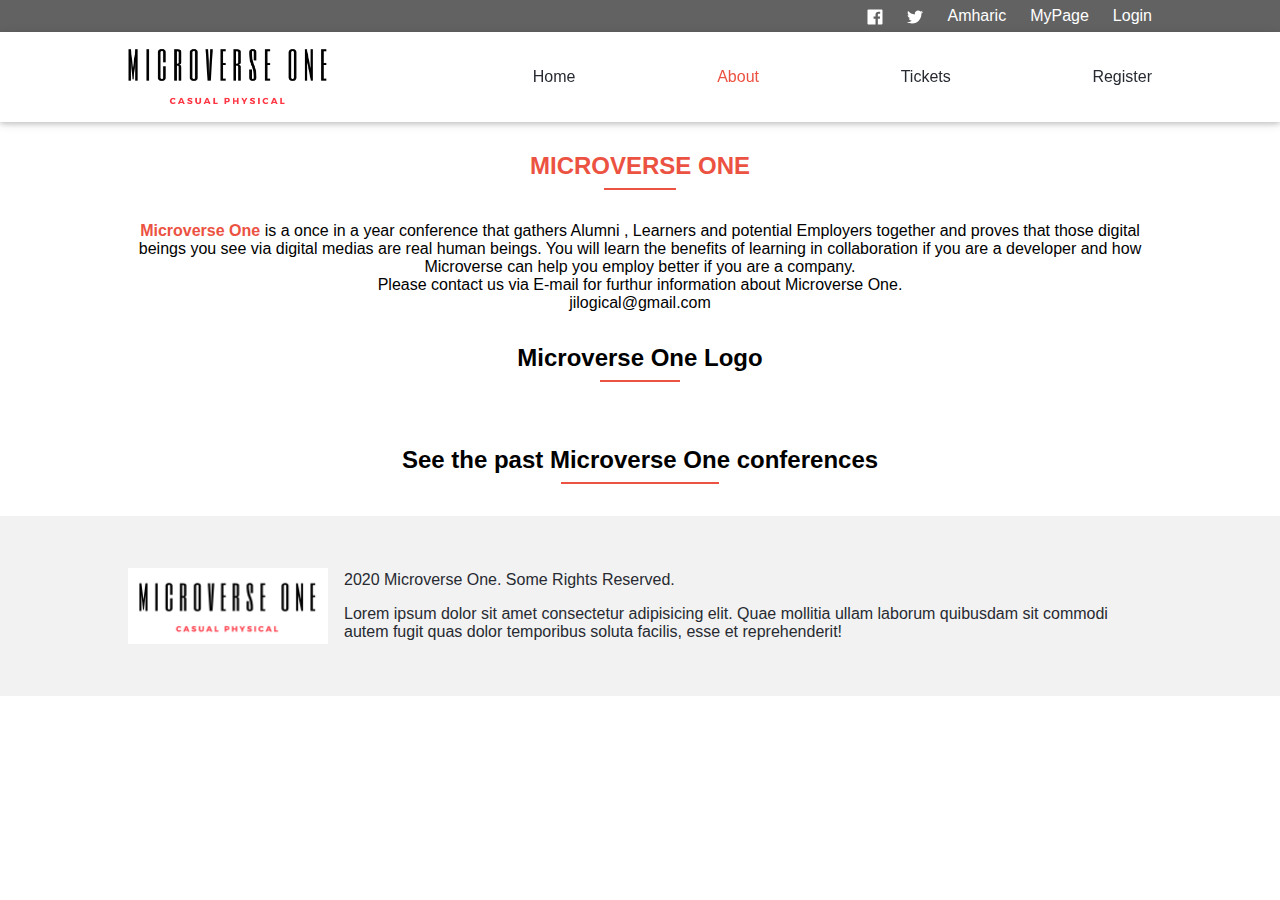
==== about.html @ 2afc07e2 "Created a common stylesheet and made it accessible by multiple pages" ====
<!DOCTYPE html>
<html lang="en">

<head>
  <meta charset="UTF-8">
  <meta name="viewport" content="width=device-width, initial-scale=1.0">
  <title>About | Microverse One </title>
  <link rel="stylesheet" href="styles/common.css">
  <!-- <link rel="stylesheet" href="styles/main.css"> -->
  <link rel="shortcut icon" href="/images/MO.png" type="image/x-icon">
  <link rel="stylesheet" href="https://stackpath.bootstrapcdn.com/font-awesome/4.7.0/css/font-awesome.min.css" />
</head>

<body>
  <nav>
    <ul class="social-link-nav page-pad-lg">
      <li><a href="#"><img src="./images/facebook.svg" alt="facebook"></a></li>
      <li><a href="#"><img src="./images/twitter.svg" alt="twitter"></a></li>
      <li><a href="#">Amharic</a></li>
      <li><a href="#">MyPage</a></li>
      <li><a href="#">Login</a></li>
    </ul>
    <div class="main-nav page-pad-lg page-pad-sm">
      <a href=""><img src="./images/menu.svg" alt="Navigation Menu"></a>
      <div class="lg-nav">
        <a href="#"><img src="./images/microverse_one2.png" alt="Logo"></a>
        <div class="right-lg-nav">
          <ul>
            <li><a href="/index.html" class="black bold-700">Home</a></li>
            <li><a href="#" class="red bold-700">About</a></li>
            <li><a href="#" class="black bold-700">Tickets</a></li>
            <li><a href="#" class="black bold-700 border-red-3">Register</a></li>
          </ul>
        </div>
      </div>

    </div>
  </nav>
  <main>
    <section class="intro">
      <div class="common-section page-pad-lg page-pad-sm">
        <div>
          <h2 class="red">MICROVERSE ONE</h2>
          <div></div>
        </div>
        <p><b class="red">Microverse One</b> is a once in a year conference that gathers Alumni , Learners and potential
          Employers together and proves that those digital beings you see via digital medias are real human beings. You
          will learn the benefits of learning in collaboration if you are a developer and how Microverse can help you
          employ better if you are a company.</p>
        <p>Please contact us via E-mail for furthur information about Microverse One.</p>
        <p>jilogical@gmail.com</p>
      </div>
    </section>
    <section class="common-section mo-logo page-pad-lg page-pad-sm">
      <div>
        <h2>Microverse One Logo</h2>
        <div></div>
      </div>

    </section>
    <section class="common-section past-confs page-pad-lg page-pad-sm">
      <div>
        <h2>See the past Microverse One conferences</h2>
        <div></div>
      </div>
    </section>
  </main>
  <footer class="page-pad-lg page-pad-sm">
    <img src="./images/microverse_one3.png" alt="Logo">
    <div>
      <p>2020 Microverse One. Some Rights Reserved.</p>
      <p>Lorem ipsum dolor sit amet consectetur adipisicing elit. Quae mollitia ullam laborum quibusdam sit commodi
        autem fugit quas dolor temporibus soluta facilis, esse et reprehenderit!</p>
    </div>
  </footer>
</body>

</html>
---- styles/common.css ----
* {
  margin: 0;
  padding: 0;
  box-sizing: border-box;
}

body {
  font-family: lato, sans-serif;
}

li {
  list-style: none;
}

a {
  text-decoration: none;
}

footer {
  min-height: 20vh;
  display: flex;
  color: #272A31;
  align-items: center;
}

footer img {
  max-width: 200px;
  margin: 2rem 1rem 2rem 0;
}

footer p:last-of-type {
  display: none;
}

.main-nav > a {
  display: block;
  width: 40px;
}

.main-nav > a > img {
  display: inline-block;
  max-height: 2.5rem;
}

.social-link-nav {
  display: none;
}

.main-nav {
  width: 100%;
  display: flex;
  align-items: center;
  position: fixed;
  top: 0;
  background-color: white;
  box-shadow: none;
  z-index: 3;
}

main > section:first-of-type {
  margin-top: 7.5rem;
}

.page-pad-sm {
  padding: 0 1.5rem;
}


.lg-nav {
  display: none;
}

.red {
  color: #EC5242;
}

.black {
  color: #272A31;
}

.common-section {
  text-align: center;
}

.common-section h2 {
  padding-top: 2rem;
  padding-bottom: .5rem;
}

.common-section > div:first-of-type {
  display: inline-block;
  margin-bottom: 2rem;
}

.common-section > div:first-of-type > div {
  width: 33%;
  height: 2px;
  background-color: #EC5242;
  margin: auto;
}

.square-grid-11 {
  position: absolute;
  top: 0;
  left: 0;
  display: grid;
  grid-template-columns: repeat(11, 1fr);
}

.square-grid-11 div {
  width: 5px;
  height: 5px;
}

.square-grid-11 div:nth-child(2n+1) {
  background-color: #000;
}

footer {
  background-color: #2e2e2e;
  background-color: #f2f2f2;
}

@media screen and (min-width: 768px) {
  .social-link-nav img {
    height: 1rem;
  }

  .lg-nav > a {
    display: inline-block;
    width: 200px;
    margin-right: 20%;
  }
  
  .lg-nav > a > img {
    width: 100%;
  }

  .main-nav > a {
    display: none;
  }

  .right-lg-nav > ul {
    display: flex;
    align-items: center;
    justify-content: space-between;

  }

  .right-lg-nav li {
    padding: 1rem 0;
  }

  .social-link-nav > li {
    padding-left: 1.5rem;
  }

  .social-link-nav a {
    color: white;
    display: flex;
    align-items: center;
    font-size: 1rem;
  }

  .social-link-nav img {
    margin-top: 2px;
  }

  .social-link-nav {
    min-height: 2rem;
    width: 100%;
    display: flex;
    align-items: center;
    justify-content: flex-end;
    position: fixed;
    top: 0;
    background-color: #626262;
    z-index: 3;
  }

  .main-nav {
    top: 2rem;
    box-shadow: 0 2px 5px 0 rgba(0,0,0,0.16), 0 2px 10px 0 rgba(0,0,0,0.12);
  }

  .page-pad-lg {
    padding: 0 10%;
  }

  .lg-nav {
    display: flex;
    width: 100%;
  }

  .right-lg-nav {
    width: calc(80% - 200px);
    margin: auto;
  }

  .square-grid-11 div:nth-child(2n+1) {
    background-color: #d3d3d3;
  }

  footer p:last-of-type {
    display: block;
    margin-top: 1rem;
  }
}
---- styles/main.css ----
.welcome {
  min-height: 90vh;
  background: url(/images/meeting1.jpg) no-repeat;
  background-position: center;
  background-size: cover;
  background-attachment: fixed; 
}

.welcome > div {
  min-height: 90vh;
  background-color: rgba(0, 0, 0, 0.4);
  display: flex;
  flex-direction: column;
  align-items: center;
  justify-content: center;
}

.welcome h1 {
  font-size: 2rem;
  color: #000;
  background-color: rgba(255, 255, 255, 0.7);
  mix-blend-mode: screen;
  font-weight: 800;
  text-transform: uppercase;
  overflow: hidden;
  padding: 1rem;
  margin-top: 2rem;
}

.welcome p:first-of-type {
  padding: 1rem 1rem;
  color: white;
  border: 2px solid white;
  background-color: rgba(0, 0, 0, 0.4);
  font-size: 1rem;
  line-height: 1.5rem;
}

.welcome p {
  color: white;
}

.welcome p:not(:last-of-type) {
  margin-top: 1rem;
}

.welcome b {
  background-color: white;
  padding: 0 .25rem;
}

.meeting-time {
  font-size: 1.2rem;
  font-weight: 700;
}

.meeting-time + p {
  margin-bottom: 2rem;
}

.welcome h1,
.welcome p {
  width: 85%;
  text-align: center;
}

.main-programs {
  background: url(/images/main-prog-bg.png) repeat;
  min-height: 50vh;
}

.speakers {
  min-height: 100vh;
  background-color: #f8f8f8;
}

.speaker-desc {
  margin-left: 135px;
  text-align: left;
}

.speaker-desc > * {
  margin-bottom: .5rem;
}

.speaker-desc > p:first-of-type {
  text-emphasis: italic;
  color: #EC5242;
}

.speaker-desc > div {
  width: 30px;
  height: 3px;
  background-color: #d3d3d3;
}

.partners {
  min-height: 50vh;
  background-color: #414246;
}

.partners h2 {
  color: white;
}

.partners-list {
  display: flex;
  align-items: center;
  justify-content: space-between;
  flex-wrap: wrap;

}

.partners img {
  max-width: 200px;
  max-height: 100px;
  border-radius: 6px;
  margin: 1rem;
}

.bold-700 {
  font-weight: 700;
}

.border-red-3 {
  border: 3px solid #EC5242;
  padding: 5px;
}

.program {
  text-align: center;
  background-color: rgba(255, 255, 255, 0.1);
  margin-bottom: 1rem;
  padding: 1rem 1rem 0;
  width: 100%;
  display: grid;
  grid-template-columns: 1fr 3fr 5fr;
  border: 2px solid transparent;
  align-content: center;
}

.program:hover {
  border: 2px solid white;
}

.program p,
.program i {
  color: white;
}

.program i {
  font-size: 2rem;
}

.program > * {
  padding-bottom: 1rem;
  text-align: left;
  align-self: center;
}

.program h2 {
  font-size: 1.2rem;
  font-weight: 700;
}

.program p {
  margin-left: 5px;
}

.main-programs > div > h2 {
  text-align: center;
  color: white;
}

.join-program {
  display: inline-block;
  padding: 1rem;
  background-color: #EC5242;
  color: white;
  font-size: 1.5rem;
  margin-bottom: 2rem;
}

.main-programs > a:first-of-type {
  display: none;
}

.speaker-grid article {
  position: relative;;
}

.speaker-grid > article {
  margin-bottom: 4rem;
}

.speaker-grid article img {
  position: absolute;
  left: 15px;
  top: 15px;
  width: 100px;
  transition: 300ms all ease-out;
}

.speaker-grid article img:hover {
  left: 0;
  top: 0;
  width: 115px;
}

@media screen and (min-width: 768px) {
  .welcome {
    margin-top: 6.5rem;
  }

  .welcome > div {
    align-items: flex-start;
  }

  .welcome p:first-of-type {
    padding: 1.5rem 1rem;
    line-height: 1.5rem;
    font-size: 1.1rem;
  }

  .meeting-time {
    padding: 0;
    margin-top: 1rem;
    font-size: 1.5rem;
    line-height: 2rem;
  }

  .meeting-time+p {
    margin-bottom: 3rem;
  }

  .welcome h1 {
    display: block;
    font-size: 3rem;
    padding: 1.2rem;
    margin-top: 4rem;
  }

  .welcome h1,
  .welcome p {
    width: 85%;
    text-align: left;
  }

  .programs {
    display: grid;
    grid-template-columns: repeat(5, 1fr);
    gap: 3px;
  }

  .program {
    display: block;
    margin-bottom: 0;
    text-align: center;
  }

  .program > * {
    text-align: center;
  }

  .join-program {
    display: none;
  }

  .main-programs > a:first-of-type {
    color: white;
    text-decoration: underline;
    display: block;
    padding: 2rem 0 3rem;
  }

  .speaker-grid {
    display: grid;
    grid-template-columns: repeat(2, 1fr);
    gap: 1rem;
  }

  .speaker-grid > article {
    margin-bottom: 2rem;
  }
}

@media screen and (min-width: 1260px) {
  .welcome p:first-of-type {
    padding: 2rem 1.2rem;
    line-height: 1.6rem;
    font-size: 1.2rem;
  }

  .welcome h1 {
    display: block;
    font-size: 4rem;
    padding: 2rem 1.2rem;
  }

  .welcome h1,
  .welcome p {
    width: 75%;
  }
}
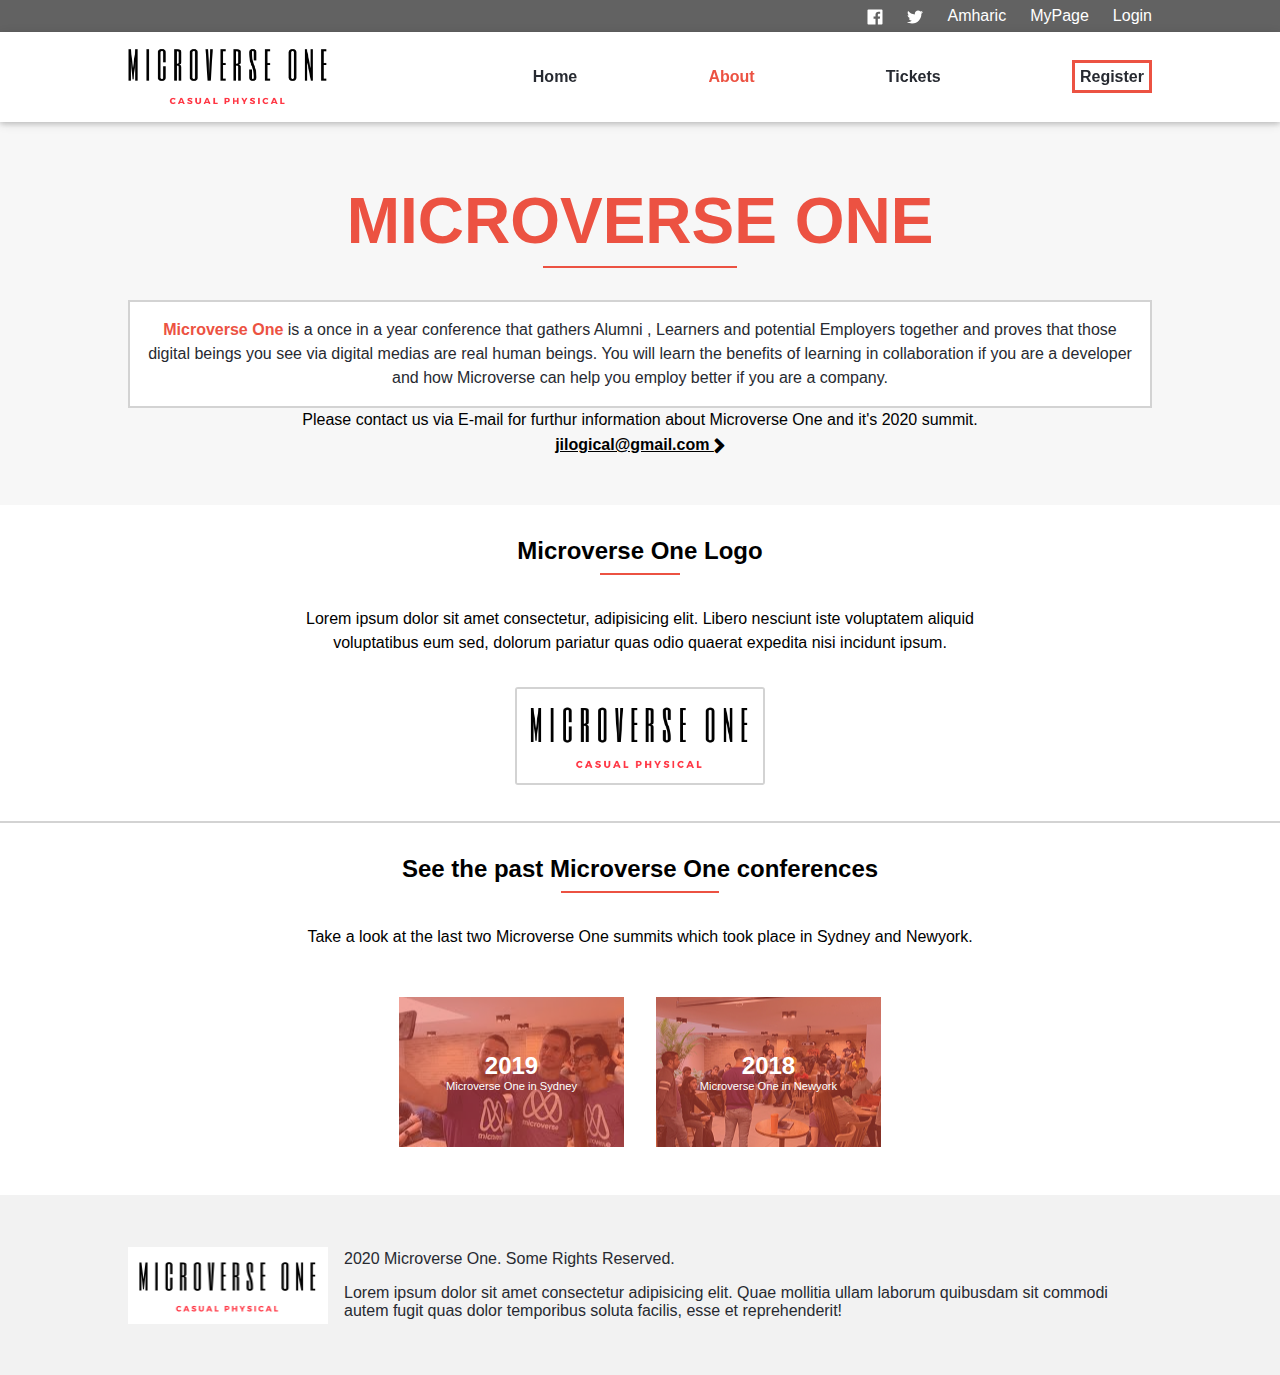
==== commit 2f86afa6: "Styled the main body of the About page" ====
--- a/about.html
+++ b/about.html
@@ -6,7 +6,7 @@
   <meta name="viewport" content="width=device-width, initial-scale=1.0">
   <title>About | Microverse One </title>
   <link rel="stylesheet" href="styles/common.css">
-  <!-- <link rel="stylesheet" href="styles/main.css"> -->
+  <link rel="stylesheet" href="styles/about.css">
   <link rel="shortcut icon" href="/images/MO.png" type="image/x-icon">
   <link rel="stylesheet" href="https://stackpath.bootstrapcdn.com/font-awesome/4.7.0/css/font-awesome.min.css" />
 </head>
@@ -26,10 +26,10 @@
         <a href="#"><img src="./images/microverse_one2.png" alt="Logo"></a>
         <div class="right-lg-nav">
           <ul>
-            <li><a href="/index.html" class="black bold-700">Home</a></li>
-            <li><a href="#" class="red bold-700">About</a></li>
-            <li><a href="#" class="black bold-700">Tickets</a></li>
-            <li><a href="#" class="black bold-700 border-red-3">Register</a></li>
+            <li><a href="/index.html" class="black">Home</a></li>
+            <li><a href="#" class="red">About</a></li>
+            <li><a href="#" class="black">Tickets</a></li>
+            <li><a href="#" class="black  border-red-3">Register</a></li>
           </ul>
         </div>
       </div>
@@ -47,8 +47,8 @@
           Employers together and proves that those digital beings you see via digital medias are real human beings. You
           will learn the benefits of learning in collaboration if you are a developer and how Microverse can help you
           employ better if you are a company.</p>
-        <p>Please contact us via E-mail for furthur information about Microverse One.</p>
-        <p>jilogical@gmail.com</p>
+        <p>Please contact us via E-mail for furthur information about Microverse One and it's 2020 summit.</p>
+        <a href="mailto:test@test.com">jilogical@gmail.com <i class="fa fa-chevron-right" aria-hidden="true"></i></a>
       </div>
     </section>
     <section class="common-section mo-logo page-pad-lg page-pad-sm">
@@ -56,12 +56,29 @@
         <h2>Microverse One Logo</h2>
         <div></div>
       </div>
-
+      <p>Lorem ipsum dolor sit amet consectetur, adipisicing elit. Libero nesciunt iste voluptatem aliquid voluptatibus
+        eum sed, dolorum pariatur quas odio quaerat expedita nisi incidunt ipsum.</p>
+      <img src="/images/microverse_one3.png" alt="Microverse One Logo">
     </section>
     <section class="common-section past-confs page-pad-lg page-pad-sm">
       <div>
         <h2>See the past Microverse One conferences</h2>
         <div></div>
+      </div>
+      <p>Take a look at the last two Microverse One summits which took place in Sydney and Newyork.</p>
+      <div class="confs-container">
+        <div class="mo-2018 conf">
+          <div class="orange-bg">
+            <h4>2019</h4>
+            <p>Microverse One in Sydney</p>
+          </div>
+        </div>
+        <div class="mo-2019 conf">
+          <div class="orange-bg">
+            <h4>2018</h4>
+            <p>Microverse One in Newyork</p>
+          </div>
+        </div>
       </div>
     </section>
   </main>
--- a/styles/common.css
+++ b/styles/common.css
@@ -32,6 +32,14 @@
   display: none;
 }
 
+.border-red-3 {
+  border: 3px solid #EC5242;
+  padding: 5px;
+}
+
+.right-lg-nav ul a {
+  font-weight: bold;
+}
 .main-nav > a {
   display: block;
   width: 40px;
@@ -58,7 +66,7 @@
 }
 
 main > section:first-of-type {
-  margin-top: 7.5rem;
+  margin-top: 6.5rem;
 }
 
 .page-pad-sm {
--- a/styles/about.css
+++ b/styles/about.css
@@ -0,0 +1,115 @@
+.intro {
+  background-color: #f7f7f7;
+  padding: 3rem 0;
+}
+.intro p:first-of-type {
+  padding: 1rem 1rem;
+  color: #272A31;
+  border: 2px solid #d3d3d3;
+  background-color: white;
+}
+
+section > p:first-of-type {
+  width: 80%;
+  margin: auto;
+  margin-bottom: 2rem;
+  line-height: 1.5rem;
+  font-size: 1rem;
+}
+
+.mo-logo img {
+  max-width: 250px;
+  border: 2px solid #d3d3d3;
+  border-radius: 3px;
+  margin-bottom: 2rem;
+}
+
+.intro p,
+.intro a,
+.intro i {
+  line-height: 1.5rem;
+}
+
+.intro a,
+.intro i {
+  font-size: 1rem;
+  color: black;
+  font-weight: bold;
+}
+
+.intro a {
+  text-decoration: underline;
+}
+
+.intro i {
+  position: relative;
+  top: 2px;
+}
+
+.past-confs {
+  border-top: 2px solid #d3d3d3;
+}
+
+.confs-container {
+  margin: auto;
+  display: flex;
+  flex-direction: column;
+  justify-content: center;
+  align-items: center;
+  margin-bottom: 2rem;
+}
+
+.conf {
+  width: 225px;
+  height: 150px;
+  color: white;
+  margin: 1rem;
+}
+
+.conf h4 {
+  font-weight: bold;
+  font-size: 1.5rem;
+}
+
+.conf p {
+  font-size: .7rem;
+}
+
+.orange-bg {
+  height: 100%;
+  width: 100%;
+  background-color: #ec534288;
+  display: flex;
+  flex-direction: column;
+  align-items: center;
+  justify-content: center;
+}
+
+.mo-2018 {
+  background: url(/images/mo2018.jpg) no-repeat;
+  background-color: #ec534288;
+  background-size: cover;
+  background-position: center;
+}
+
+.mo-2019 {
+  background: url(/images/mo2019.jpg) no-repeat;
+  background-size: cover;
+  background-position: center;
+}
+
+
+@media screen and (min-width: 768px) {
+  .intro h2 {
+    font-size: 4rem;
+    font-weight: bold;
+  }
+
+  section > p:first-of-type {
+    width: 70%;
+  }
+
+  .confs-container {
+    flex-direction: row;
+  }
+}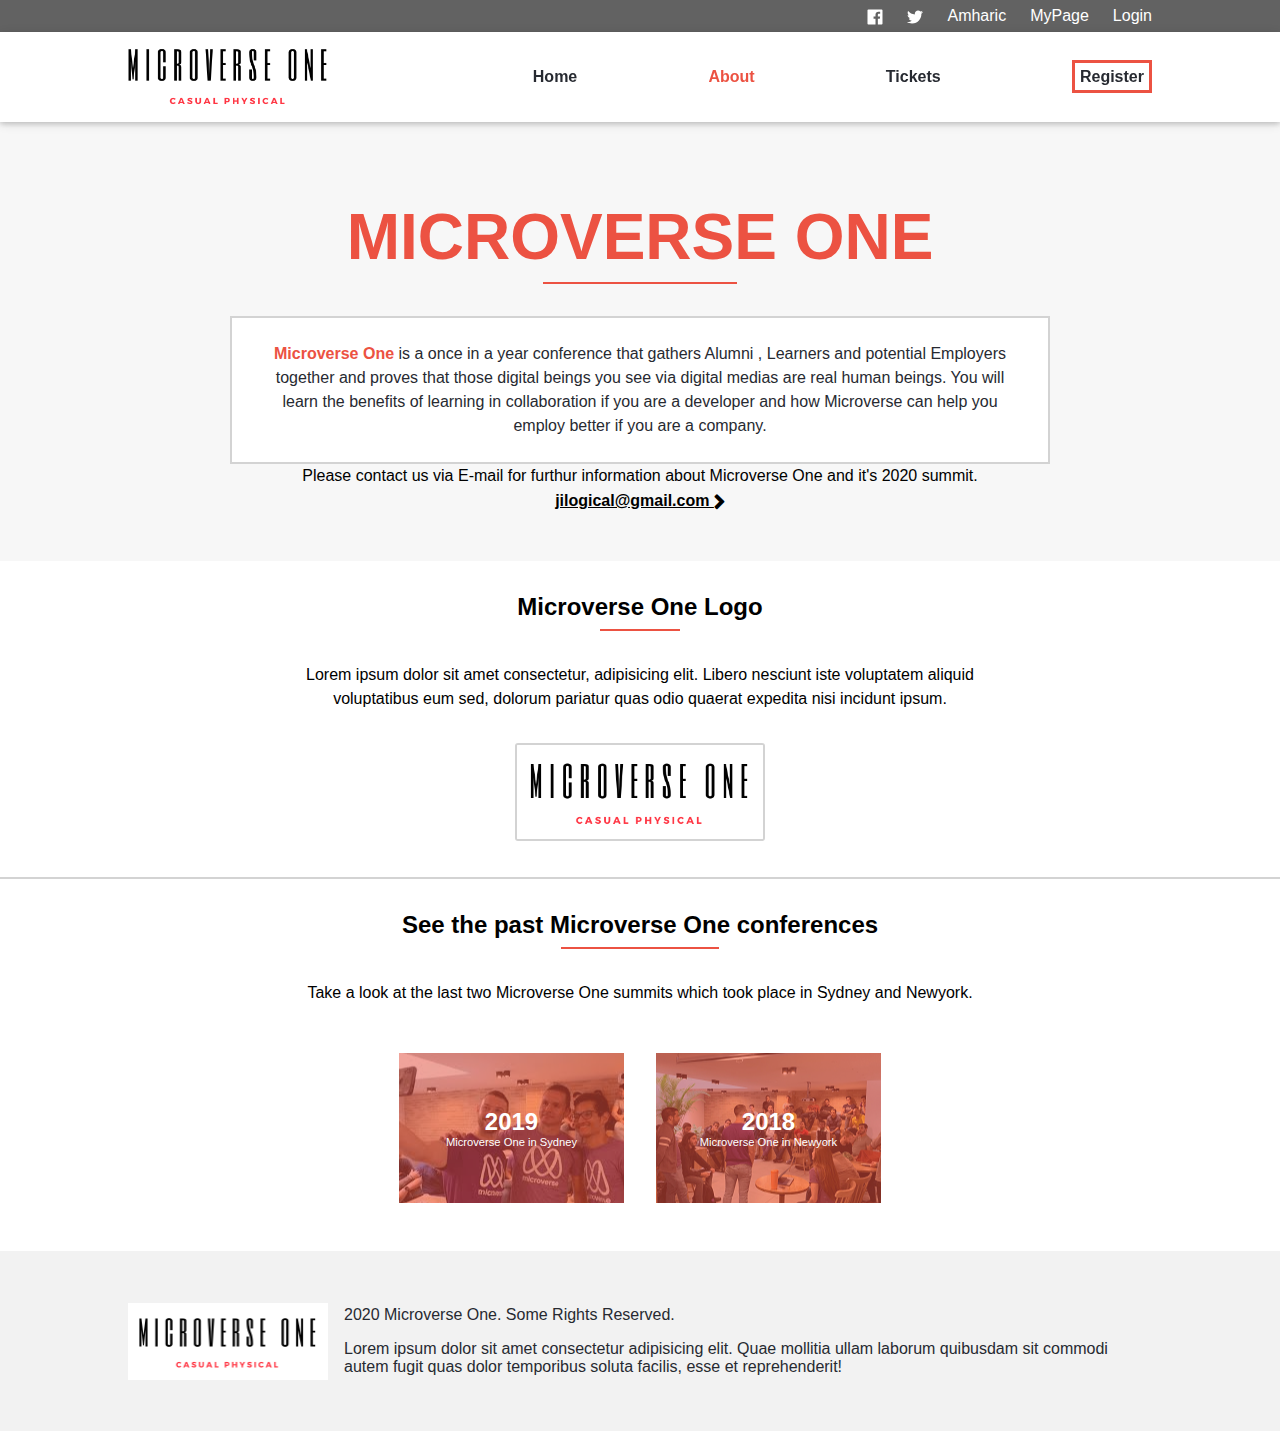
==== commit a251a158: "Replicated the sliding navigation bar in about and tickets pages" ====
--- a/about.html
+++ b/about.html
@@ -21,19 +21,26 @@
       <li><a href="#">Login</a></li>
     </ul>
     <div class="main-nav page-pad-lg page-pad-sm">
-      <a href=""><img src="./images/menu.svg" alt="Navigation Menu"></a>
       <div class="lg-nav">
         <a href="#"><img src="./images/microverse_one2.png" alt="Logo"></a>
         <div class="right-lg-nav">
           <ul>
             <li><a href="/index.html" class="black">Home</a></li>
             <li><a href="#" class="red">About</a></li>
-            <li><a href="#" class="black">Tickets</a></li>
+            <li><a href="tickets.html" class="black">Tickets</a></li>
             <li><a href="#" class="black  border-red-3">Register</a></li>
           </ul>
         </div>
       </div>
-
+    </div>
+    <button type="button" id="menu-icon"><img src="./images/menu.svg" alt="Navigation Menu"></button>
+    <div class="sm-nav" id="hidden-nav">
+      <ul class="slide-nav">
+        <li><a href="/index.html">Home</a></li>
+        <li><a class="red" href="/about.html">About</a></li>
+        <li><a href="/tickets.html">Tickets</a></li>
+        <li><a href="#">Register</a></li>
+      </ul>
     </div>
   </nav>
   <main>
--- a/styles/common.css
+++ b/styles/common.css
@@ -32,22 +32,59 @@
   display: none;
 }
 
+.sm-nav {
+  position: fixed;
+  background-color: #272A31;
+  padding: 1.5rem;
+  height: 100vh;
+  z-index: 30;
+  top: 40px;
+  width: 200px;
+  display: flex;
+  flex-direction: column;
+  padding-left: 20xp;
+  left: -200px;
+  transition: 200ms ease-in-out;
+}
+
+.slide-nav li {
+  margin-bottom: 1rem;
+  border: 2px solid white;
+}
+
+.slide-nav a {
+  display: inline-block;
+  padding: .7rem;
+  padding-left: 1rem;
+  width: 100%;
+  height: 100%;
+  font-weight: bold;
+}
+
+.slide-nav a:not([class = "red"]) {
+  color: white;
+}
+
+.slide-nav a[class = "red"] {
+  background-color: black;
+}
+
+#menu-icon:focus + #hidden-nav,
+#hidden-nav:hover {
+  left: 0;
+}
+
 .border-red-3 {
   border: 3px solid #EC5242;
   padding: 5px;
 }
 
+.gray-bg {
+  background-color: #f7f7f7;
+}
+
 .right-lg-nav ul a {
   font-weight: bold;
-}
-.main-nav > a {
-  display: block;
-  width: 40px;
-}
-
-.main-nav > a > img {
-  display: inline-block;
-  max-height: 2.5rem;
 }
 
 .social-link-nav {
@@ -62,20 +99,47 @@
   top: 0;
   background-color: white;
   box-shadow: none;
-  z-index: 3;
-}
-
-main > section:first-of-type {
-  margin-top: 6.5rem;
+  z-index: 30;
+}
+
+.sm-nav {
+  position: fixed;
+  z-index: 40;
+}
+
+nav > button {
+  display: flex;
+  width: 100%;
+  position: fixed;
+  top: 0;
+  left: 0;
+  z-index: 40;
+  background-color: white;
+  text-align: left;
+  padding: 0;
+  border: none;
+}
+
+nav > button:focus {
+  outline: none;
+}
+
+nav > button img {
+  display: inline-block;
+  height: 2.5rem;
+  margin-left: 1.5rem;
 }
 
 .page-pad-sm {
   padding: 0 1.5rem;
 }
 
-
 .lg-nav {
   display: none;
+}
+
+main > section:first-of-type {
+  margin-top: 2.5rem;
 }
 
 .red {
@@ -144,7 +208,8 @@
     width: 100%;
   }
 
-  .main-nav > a {
+  nav > button,
+  .sm-nav {
     display: none;
   }
 
@@ -183,7 +248,7 @@
     position: fixed;
     top: 0;
     background-color: #626262;
-    z-index: 3;
+    z-index: 30;
   }
 
   .main-nav {
@@ -205,6 +270,10 @@
     margin: auto;
   }
 
+  main > section:first-of-type {
+    margin-top: 7.5rem;
+  }
+
   .square-grid-11 div:nth-child(2n+1) {
     background-color: #d3d3d3;
   }
--- a/styles/about.css
+++ b/styles/about.css
@@ -2,8 +2,9 @@
   background-color: #f7f7f7;
   padding: 3rem 0;
 }
+
 .intro p:first-of-type {
-  padding: 1rem 1rem;
+  padding: 1rem;
   color: #272A31;
   border: 2px solid #d3d3d3;
   background-color: white;
@@ -105,6 +106,11 @@
     font-weight: bold;
   }
 
+  .intro p:first-of-type {
+    width: 90%;
+    margin: auto;
+  }
+
   section > p:first-of-type {
     width: 70%;
   }
@@ -112,4 +118,11 @@
   .confs-container {
     flex-direction: row;
   }
+}
+
+@media screen and (min-width: 1200px) {
+  .intro p:first-of-type {
+    width: 80%;
+    padding: 1.5rem;
+  }
 }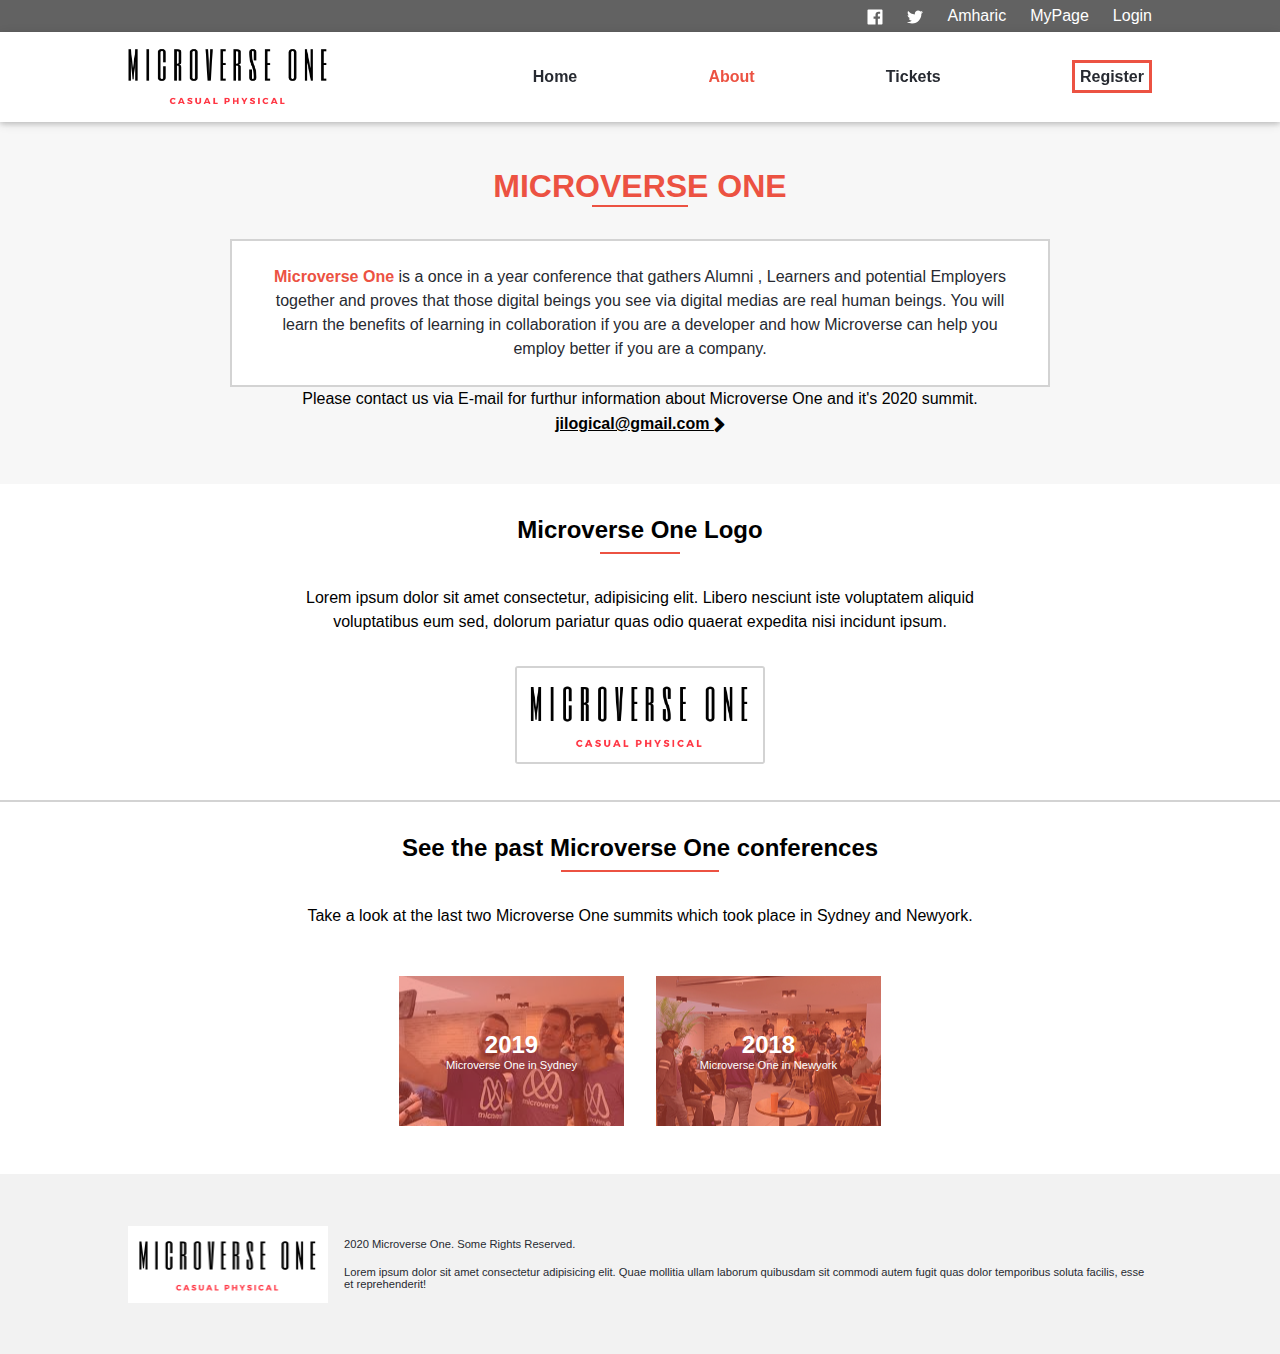
==== commit 1ffb1679: "Fonts resized and unnecessary paddings removed" ====
--- a/about.html
+++ b/about.html
@@ -47,7 +47,7 @@
     <section class="intro">
       <div class="common-section page-pad-lg page-pad-sm">
         <div>
-          <h2 class="red">MICROVERSE ONE</h2>
+          <h1 class="red">MICROVERSE ONE</h1>
           <div></div>
         </div>
         <p><b class="red">Microverse One</b> is a once in a year conference that gathers Alumni , Learners and potential
--- a/styles/common.css
+++ b/styles/common.css
@@ -26,6 +26,10 @@
 footer img {
   max-width: 200px;
   margin: 2rem 1rem 2rem 0;
+}
+
+footer p {
+  font-size: 0.7rem;
 }
 
 footer p:last-of-type {
@@ -194,6 +198,10 @@
 }
 
 @media screen and (min-width: 768px) {
+  footer p {
+    font-size: 0.7rem;
+  }
+
   .social-link-nav img {
     height: 1rem;
   }
--- a/styles/about.css
+++ b/styles/about.css
@@ -5,6 +5,7 @@
 
 .intro p:first-of-type {
   padding: 1rem;
+  margin-bottom: 1rem;
   color: #272A31;
   border: 2px solid #d3d3d3;
   background-color: white;
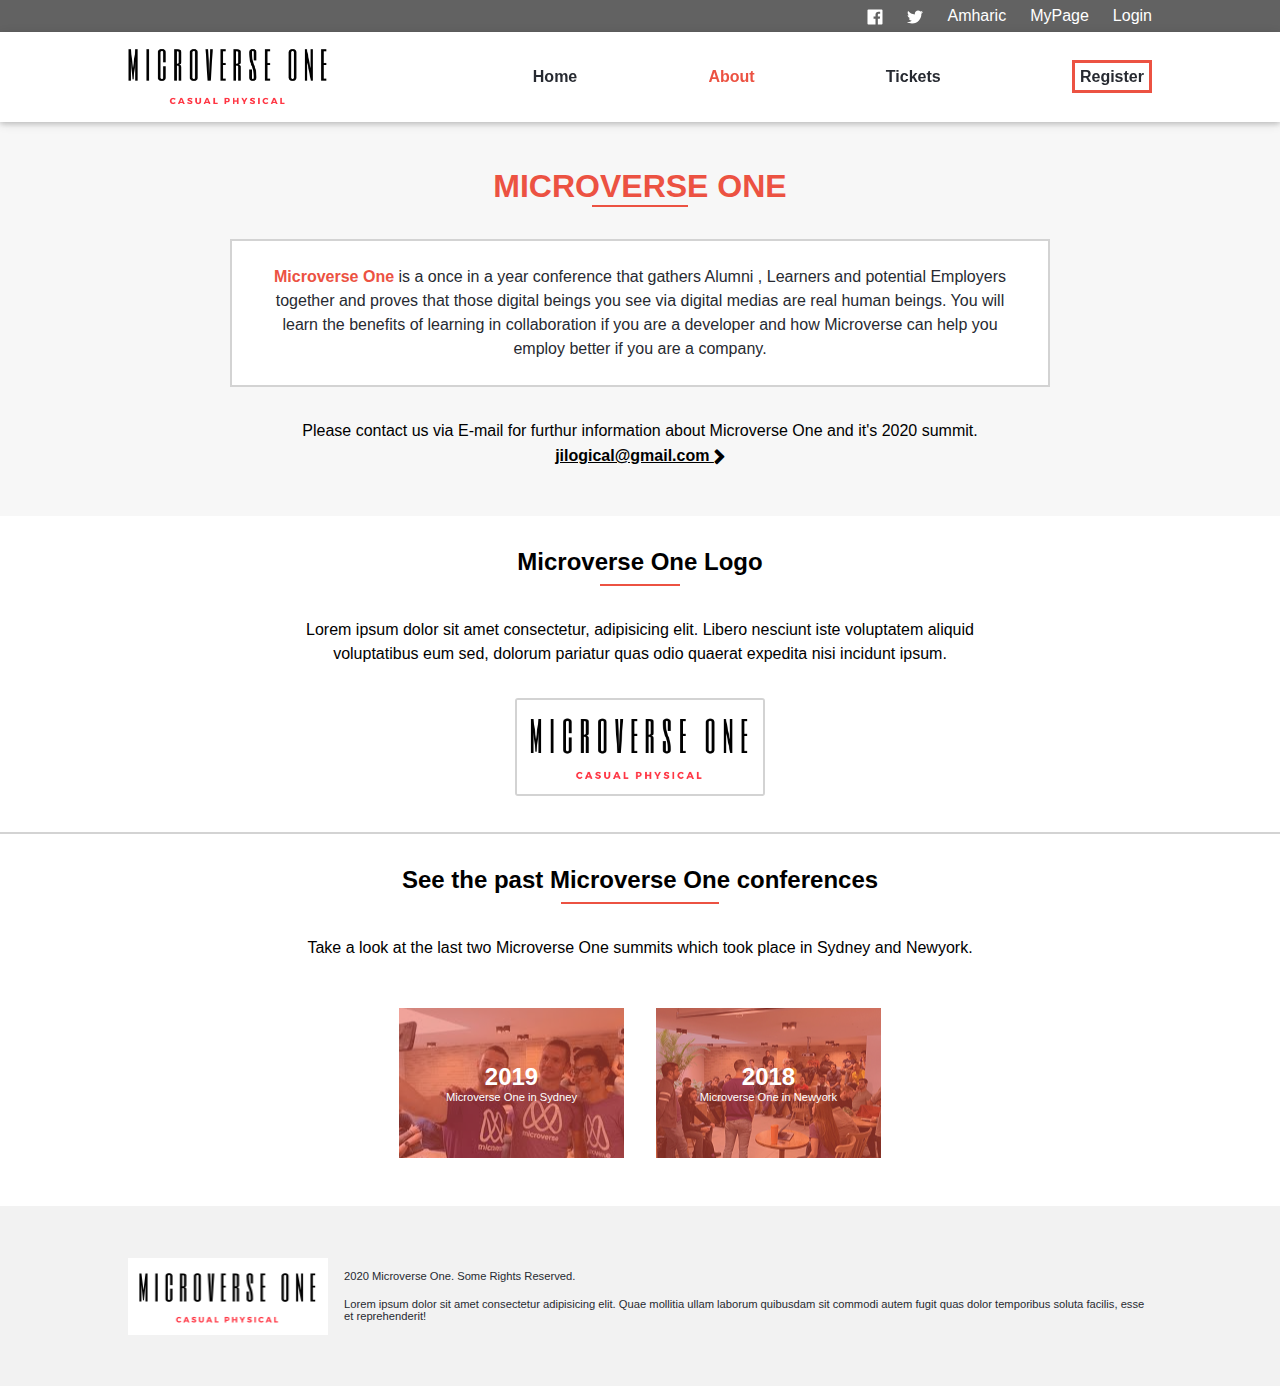
==== commit 3b3d8edb: "Fixed stylelint issues" ====
--- a/about.html
+++ b/about.html
@@ -33,6 +33,7 @@
         </div>
       </div>
     </div>
+    <div class="sm-nav-trigger"></div>
     <button type="button" id="menu-icon"><img src="./images/menu.svg" alt="Navigation Menu"></button>
     <div class="sm-nav" id="hidden-nav">
       <ul class="slide-nav">
--- a/styles/common.css
+++ b/styles/common.css
@@ -19,8 +19,9 @@
 footer {
   min-height: 20vh;
   display: flex;
-  color: #272A31;
+  color: #272a31;
   align-items: center;
+  background-color: #f2f2f2;
 }
 
 footer img {
@@ -38,15 +39,15 @@
 
 .sm-nav {
   position: fixed;
-  background-color: #272A31;
+  background-color: #272a31;
   padding: 1.5rem;
   height: 100vh;
-  z-index: 30;
-  top: 40px;
+  z-index: 40;
+  top: 4rem;
   width: 200px;
   display: flex;
   flex-direction: column;
-  padding-left: 20xp;
+  padding-left: 20px;
   left: -200px;
   transition: 200ms ease-in-out;
 }
@@ -58,37 +59,37 @@
 
 .slide-nav a {
   display: inline-block;
-  padding: .7rem;
+  padding: 0.7rem;
   padding-left: 1rem;
   width: 100%;
   height: 100%;
   font-weight: bold;
 }
 
-.slide-nav a:not([class = "red"]) {
+.right-lg-nav ul a {
+  font-weight: bold;
+}
+
+.slide-nav a:not([class="red"]) {
   color: white;
 }
 
-.slide-nav a[class = "red"] {
+.slide-nav a[class="red"] {
   background-color: black;
 }
 
-#menu-icon:focus + #hidden-nav,
-#hidden-nav:hover {
+#hidden-nav:hover,
+#menu-icon:focus + #hidden-nav {
   left: 0;
 }
 
 .border-red-3 {
-  border: 3px solid #EC5242;
+  border: 3px solid #ec5242;
   padding: 5px;
 }
 
 .gray-bg {
   background-color: #f7f7f7;
-}
-
-.right-lg-nav ul a {
-  font-weight: bold;
 }
 
 .social-link-nav {
@@ -106,14 +107,10 @@
   z-index: 30;
 }
 
-.sm-nav {
-  position: fixed;
-  z-index: 40;
-}
-
-nav > button {
+.sm-nav-trigger {
   display: flex;
   width: 100%;
+  height: 4rem;
   position: fixed;
   top: 0;
   left: 0;
@@ -124,11 +121,23 @@
   border: none;
 }
 
-nav > button:focus {
+.sm-nav-trigger + button {
+  width: 3rem;
+  position: fixed;
+  top: 0.5rem;
+  left: 0;
+  z-index: 40;
+  background-color: white;
+  text-align: left;
+  padding: 0;
+  border: none;
+}
+
+.sm-nav-trigger + button:focus {
   outline: none;
 }
 
-nav > button img {
+.sm-nav-trigger + button img {
   display: inline-block;
   height: 2.5rem;
   margin-left: 1.5rem;
@@ -147,11 +156,11 @@
 }
 
 .red {
-  color: #EC5242;
+  color: #ec5242;
 }
 
 .black {
-  color: #272A31;
+  color: #272a31;
 }
 
 .common-section {
@@ -160,7 +169,16 @@
 
 .common-section h2 {
   padding-top: 2rem;
-  padding-bottom: .5rem;
+  padding-bottom: 0.5rem;
+}
+
+.square-grid-11 div {
+  width: 5px;
+  height: 5px;
+}
+
+.square-grid-11 div:nth-child(2n+1) {
+  background-color: #000;
 }
 
 .common-section > div:first-of-type {
@@ -171,7 +189,7 @@
 .common-section > div:first-of-type > div {
   width: 33%;
   height: 2px;
-  background-color: #EC5242;
+  background-color: #ec5242;
   margin: auto;
 }
 
@@ -183,20 +201,6 @@
   grid-template-columns: repeat(11, 1fr);
 }
 
-.square-grid-11 div {
-  width: 5px;
-  height: 5px;
-}
-
-.square-grid-11 div:nth-child(2n+1) {
-  background-color: #000;
-}
-
-footer {
-  background-color: #2e2e2e;
-  background-color: #f2f2f2;
-}
-
 @media screen and (min-width: 768px) {
   footer p {
     font-size: 0.7rem;
@@ -204,6 +208,7 @@
 
   .social-link-nav img {
     height: 1rem;
+    margin-top: 2px;
   }
 
   .lg-nav > a {
@@ -211,13 +216,14 @@
     width: 200px;
     margin-right: 20%;
   }
-  
+
   .lg-nav > a > img {
     width: 100%;
   }
 
-  nav > button,
-  .sm-nav {
+  .sm-nav-trigger + button,
+  .sm-nav,
+  .sm-nav-trigger {
     display: none;
   }
 
@@ -225,7 +231,6 @@
     display: flex;
     align-items: center;
     justify-content: space-between;
-
   }
 
   .right-lg-nav li {
@@ -241,10 +246,6 @@
     display: flex;
     align-items: center;
     font-size: 1rem;
-  }
-
-  .social-link-nav img {
-    margin-top: 2px;
   }
 
   .social-link-nav {
@@ -261,7 +262,7 @@
 
   .main-nav {
     top: 2rem;
-    box-shadow: 0 2px 5px 0 rgba(0,0,0,0.16), 0 2px 10px 0 rgba(0,0,0,0.12);
+    box-shadow: 0 2px 5px 0 rgba(0, 0, 0, 0.16), 0 2px 10px 0 rgba(0, 0, 0, 0.12);
   }
 
   .page-pad-lg {
@@ -290,4 +291,4 @@
     display: block;
     margin-top: 1rem;
   }
-}+}
--- a/styles/about.css
+++ b/styles/about.css
@@ -3,12 +3,14 @@
   padding: 3rem 0;
 }
 
-.intro p:first-of-type {
-  padding: 1rem;
-  margin-bottom: 1rem;
-  color: #272A31;
-  border: 2px solid #d3d3d3;
-  background-color: white;
+.intro p,
+.intro a,
+.intro i {
+  line-height: 1.5rem;
+}
+
+.conf p {
+  font-size: 0.7rem;
 }
 
 section > p:first-of-type {
@@ -19,17 +21,19 @@
   font-size: 1rem;
 }
 
+.intro p:first-of-type {
+  padding: 1rem;
+  margin-bottom: 1rem;
+  color: #272a31;
+  border: 2px solid #d3d3d3;
+  background-color: white;
+}
+
 .mo-logo img {
   max-width: 250px;
   border: 2px solid #d3d3d3;
   border-radius: 3px;
   margin-bottom: 2rem;
-}
-
-.intro p,
-.intro a,
-.intro i {
-  line-height: 1.5rem;
 }
 
 .intro a,
@@ -73,10 +77,6 @@
   font-size: 1.5rem;
 }
 
-.conf p {
-  font-size: .7rem;
-}
-
 .orange-bg {
   height: 100%;
   width: 100%;
@@ -100,20 +100,20 @@
   background-position: center;
 }
 
-
 @media screen and (min-width: 768px) {
   .intro h2 {
     font-size: 4rem;
     font-weight: bold;
   }
 
+  section > p:first-of-type {
+    width: 70%;
+  }
+
   .intro p:first-of-type {
     width: 90%;
     margin: auto;
-  }
-
-  section > p:first-of-type {
-    width: 70%;
+    margin-bottom: 2rem;
   }
 
   .confs-container {
@@ -126,4 +126,4 @@
     width: 80%;
     padding: 1.5rem;
   }
-}+}
